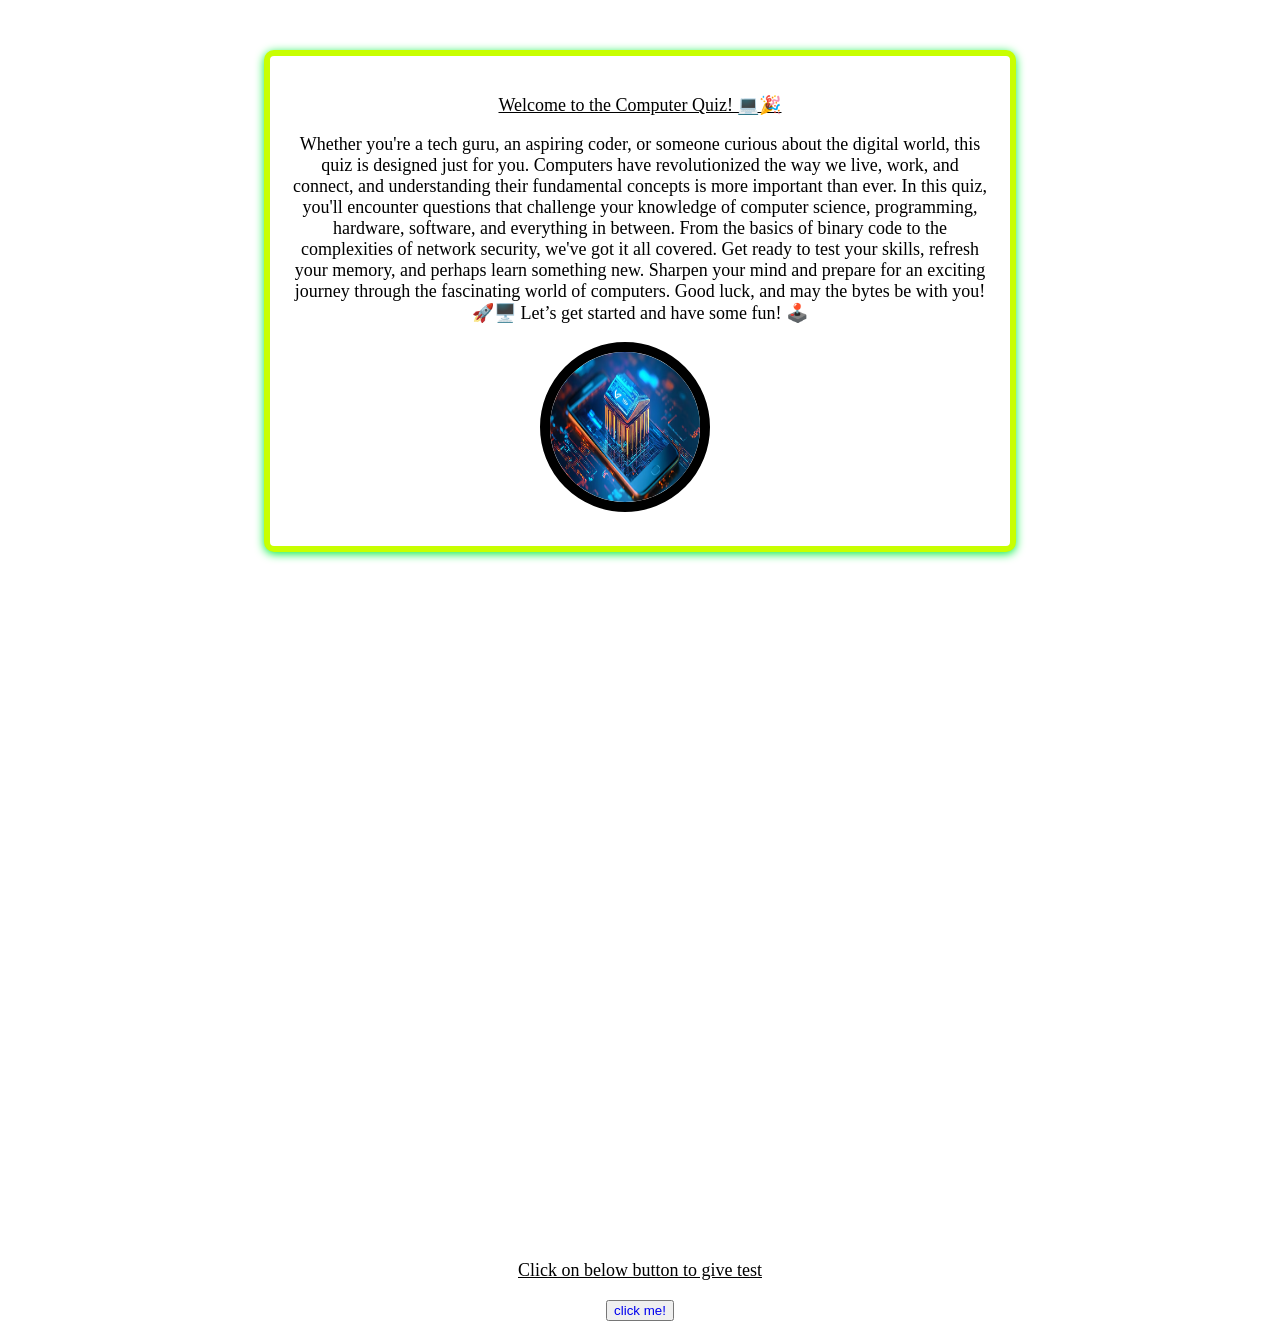
==== Quiz/computer1.html @ 49e7a215 "First commit" ====
<!DOCTYPE html>
<html lang="en">
  <head>
    <meta charset="UTF-8" />
    <meta name="viewport" content="width=device-width, initial-scale=1.0" />
    <title>Document</title>
  </head>
  <body>
    <!DOCTYPE html>
    <html lang="en">
      <head>
        <meta charset="UTF-8" />
        <meta name="viewport" content="width=device-width, initial-scale=1.0" />
        <title>Document</title>
        <link rel="stylesheet" href="computer1.css" />
      </head>
      <body>
        <div class="details">
          <p></p>
          <p id="under">
            Welcome to the Computer Quiz! 💻🎉</p> Whether you're a tech guru, an
            aspiring coder, or someone curious about the digital world, this
            quiz is designed just for you. Computers have revolutionized the way
            we live, work, and connect, and understanding their fundamental
            concepts is more important than ever. In this quiz, you'll encounter
            questions that challenge your knowledge of computer science,
            programming, hardware, software, and everything in between. From the
            basics of binary code to the complexities of network security, we've
            got it all covered. Get ready to test your skills, refresh your
            memory, and perhaps learn something new. Sharpen your mind and
            prepare for an exciting journey through the fascinating world of
            computers. Good luck, and may the bytes be with you! 🚀🖥️ Let’s get
            started and have some fun! 🕹️
          </p>
          <div class="image">
            <img src="/image/computer1.avif" />
          </div>
          <p id="under">Click on below button to give test</p>
          <button><a href="quiz.html" class="btn">click me!</a></button>
        </div>
      </body>
    </html>
  </body>
</html>
---- Quiz/computer1.css ----
.details {
  width: 700px;
  height: 450px;
  border: 6px solid rgb(200, 255, 0);
  margin: 50px auto;
  background-color: #fff;
  padding: 20px;
  border-radius: 10px;
  box-shadow: 0 2px 10px rgb(8, 240, 66);
  text-align: center;
  font-size: large;
}
.image {
  width: 100px;
  height: 100vh;
  position: relative;
  margin-left: 250px;
}
.image img {
  height: 150px;
  width: 150px;
  border-radius: 50%;
  border: 10px solid;
}
#under {
  text-decoration: underline;
}
.btn {
  text-decoration: none;
}
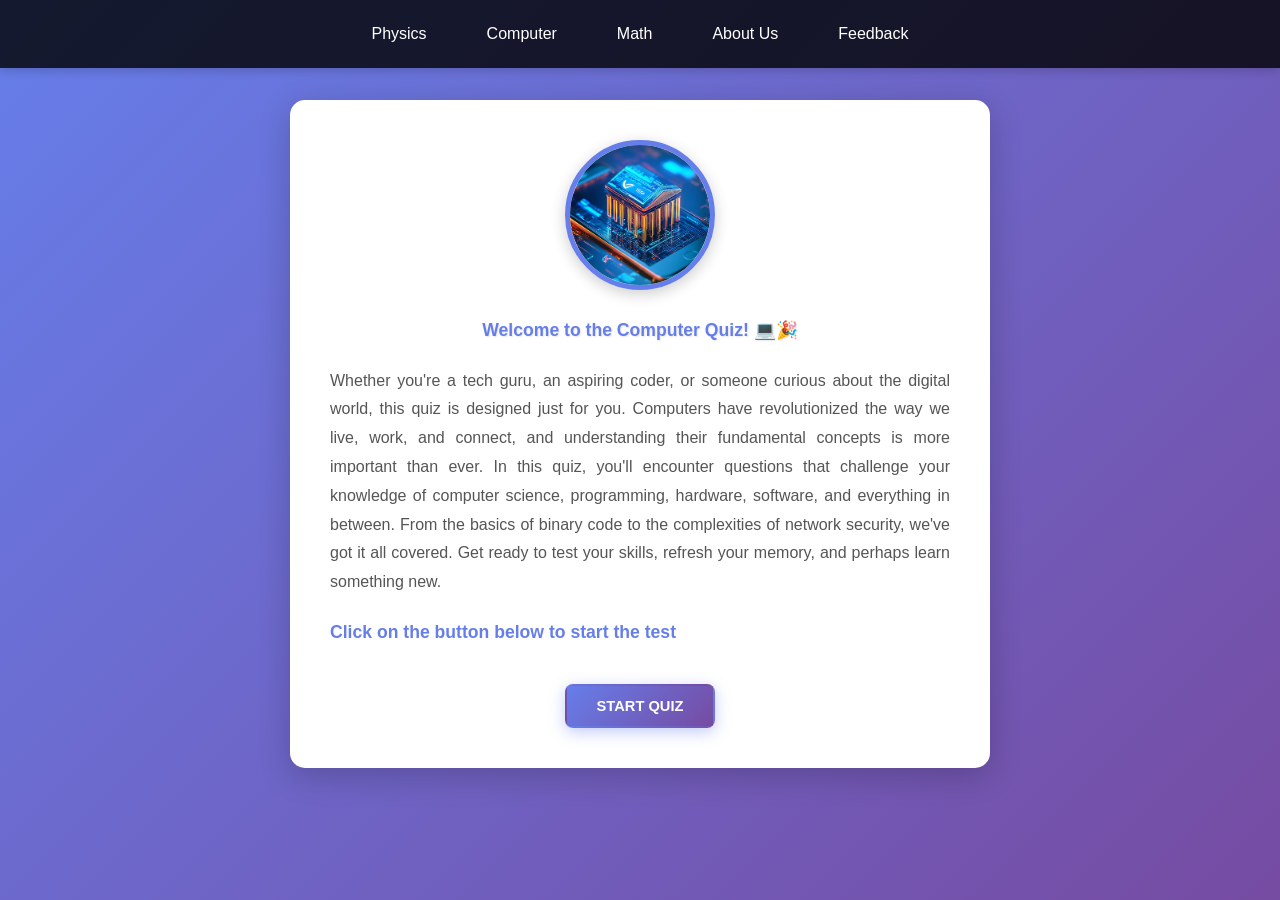
==== commit 2fa08a23: "Updated the html file" ====
--- a/Quiz/computer1.html
+++ b/Quiz/computer1.html
@@ -1,44 +1,40 @@
 <!DOCTYPE html>
 <html lang="en">
-  <head>
-    <meta charset="UTF-8" />
-    <meta name="viewport" content="width=device-width, initial-scale=1.0" />
-    <title>Document</title>
-  </head>
-  <body>
-    <!DOCTYPE html>
-    <html lang="en">
-      <head>
-        <meta charset="UTF-8" />
-        <meta name="viewport" content="width=device-width, initial-scale=1.0" />
-        <title>Document</title>
-        <link rel="stylesheet" href="computer1.css" />
-      </head>
-      <body>
-        <div class="details">
-          <p></p>
-          <p id="under">
-            Welcome to the Computer Quiz! 💻🎉</p> Whether you're a tech guru, an
-            aspiring coder, or someone curious about the digital world, this
-            quiz is designed just for you. Computers have revolutionized the way
-            we live, work, and connect, and understanding their fundamental
-            concepts is more important than ever. In this quiz, you'll encounter
-            questions that challenge your knowledge of computer science,
-            programming, hardware, software, and everything in between. From the
-            basics of binary code to the complexities of network security, we've
-            got it all covered. Get ready to test your skills, refresh your
-            memory, and perhaps learn something new. Sharpen your mind and
-            prepare for an exciting journey through the fascinating world of
-            computers. Good luck, and may the bytes be with you! 🚀🖥️ Let’s get
-            started and have some fun! 🕹️
-          </p>
-          <div class="image">
-            <img src="/image/computer1.avif" />
-          </div>
-          <p id="under">Click on below button to give test</p>
-          <button><a href="quiz.html" class="btn">click me!</a></button>
-        </div>
-      </body>
-    </html>
-  </body>
-</html>
+<head>
+  <meta charset="UTF-8" />
+  <meta name="viewport" content="width=device-width, initial-scale=1.0" />
+  <title>Computer Quiz Introduction</title>
+  <link rel="stylesheet" href="computer1.css" />
+</head>
+<body>
+  <div id="navbar">
+    <a class="logo" href="physic1.html">Physics</a>
+    <a class="logo" href="computer1.html">Computer</a>
+    <a class="logo" href="math1.html">Math</a>
+    <a class="logo" href="about.html">About Us</a>
+    <a class="logo" href="form.html">Feedback</a>
+  </div>
+
+  <div class="details">
+    <div class="image">
+      <img src="/image/computer1.avif" alt="Computer" />
+    </div>
+
+    <h1 id="under">Welcome to the Computer Quiz! 💻🎉</h1>
+    <p>
+      Whether you're a tech guru, an aspiring coder, or someone curious about the digital world, this
+      quiz is designed just for you. Computers have revolutionized the way
+      we live, work, and connect, and understanding their fundamental
+      concepts is more important than ever. In this quiz, you'll encounter
+      questions that challenge your knowledge of computer science,
+      programming, hardware, software, and everything in between. From the
+      basics of binary code to the complexities of network security, we've
+      got it all covered. Get ready to test your skills, refresh your
+      memory, and perhaps learn something new.
+    </p>
+
+    <p id="under" class="cta-text">Click on the button below to start the test</p>
+    <button class="cta-btn"><a href="computer.html" class="btn">START QUIZ</a></button>
+  </div>
+</body>
+</html>
--- a/Quiz/computer1.css
+++ b/Quiz/computer1.css
@@ -1,30 +1,185 @@
+/* Detail Pages Styles */
+* {
+  margin: 0;
+  padding: 0;
+  box-sizing: border-box;
+}
+
+body {
+  font-family: 'Segoe UI', Tahoma, Geneva, Verdana, sans-serif;
+  background: linear-gradient(135deg, #667eea 0%, #764ba2 100%);
+  min-height: 100vh;
+  padding-top: 70px;
+}
+
+/* Navbar Styles */
+#navbar {
+  position: fixed;
+  top: 0;
+  left: 0;
+  right: 0;
+  background-color: rgba(0, 0, 0, 0.8);
+  display: flex;
+  justify-content: center;
+  gap: 30px;
+  padding: 15px;
+  z-index: 1000;
+  box-shadow: 0 2px 10px rgba(0, 0, 0, 0.2);
+  flex-wrap: wrap;
+}
+
+#navbar .logo {
+  color: white;
+  text-decoration: none;
+  padding: 10px 15px;
+  border-radius: 5px;
+  transition: all 0.3s ease;
+  font-size: 1em;
+}
+
+#navbar .logo:hover {
+  background-color: #667eea;
+  transform: translateY(-2px);
+}
+
+/* Details Container */
 .details {
-  width: 700px;
-  height: 450px;
-  border: 6px solid rgb(200, 255, 0);
-  margin: 50px auto;
-  background-color: #fff;
-  padding: 20px;
-  border-radius: 10px;
-  box-shadow: 0 2px 10px rgb(8, 240, 66);
+  max-width: 700px;
+  margin: 30px auto;
+  background-color: white;
+  padding: 40px;
+  border-radius: 15px;
+  box-shadow: 0 8px 32px rgba(0, 0, 0, 0.2);
   text-align: center;
-  font-size: large;
+  line-height: 1.8;
 }
+
 .image {
-  width: 100px;
-  height: 100vh;
-  position: relative;
-  margin-left: 250px;
+  margin: 0 auto 25px;
+  display: flex;
+  justify-content: center;
+  align-items: center;
 }
+
 .image img {
+  width: 150px;
   height: 150px;
-  width: 150px;
   border-radius: 50%;
-  border: 10px solid;
+  border: 5px solid #667eea;
+  object-fit: cover;
+  box-shadow: 0 4px 15px rgba(0, 0, 0, 0.2);
 }
+
+h1 {
+  color: #667eea;
+  font-size: 1.8em;
+  margin: 20px 0;
+  text-shadow: 1px 1px 2px rgba(0, 0, 0, 0.1);
+}
+
+p {
+  color: #555;
+  font-size: 1em;
+  margin: 15px 0;
+  text-align: justify;
+  line-height: 1.8;
+}
+
 #under {
-  text-decoration: underline;
+  color: #667eea;
+  font-weight: 600;
+  margin-top: 20px;
+  font-size: 1.1em;
 }
+
+.cta-text {
+  margin-top: 30px;
+  margin-bottom: 15px;
+  color: #333;
+  font-weight: 600;
+}
+
+.cta-btn {
+  display: inline-block;
+  margin-top: 20px;
+}
+
+.cta-btn .btn {
+  display: inline-block;
+}
+
+button {
+  padding: 0;
+  border: none;
+  background: transparent;
+  cursor: pointer;
+}
+
 .btn {
+  display: inline-block;
+  padding: 12px 30px;
+  background: linear-gradient(135deg, #667eea 0%, #764ba2 100%);
+  color: white;
   text-decoration: none;
+  border-radius: 8px;
+  font-weight: 600;
+  font-size: 1.1em;
+  transition: all 0.3s ease;
+  border: 2px solid transparent;
+  box-shadow: 0 4px 15px rgba(102, 126, 234, 0.4);
 }
+
+.btn:hover {
+  transform: translateY(-3px);
+  box-shadow: 0 6px 20px rgba(102, 126, 234, 0.6);
+  border-color: transparent;
+}
+
+.btn:active {
+  transform: translateY(-1px);
+}
+
+/* Responsive Design */
+@media (max-width: 768px) {
+  .details {
+    margin: 15px;
+    padding: 25px;
+  }
+
+  h1 {
+    font-size: 1.5em;
+  }
+
+  p {
+    font-size: 0.95em;
+  }
+
+  .image img {
+    width: 120px;
+    height: 120px;
+  }
+}
+
+@media (max-width: 480px) {
+  #navbar {
+    gap: 10px;
+  }
+
+  #navbar .logo {
+    padding: 8px 10px;
+    font-size: 0.9em;
+  }
+
+  .details {
+    padding: 20px;
+  }
+
+  h1 {
+    font-size: 1.3em;
+  }
+
+  .image img {
+    width: 100px;
+    height: 100px;
+  }
+}
